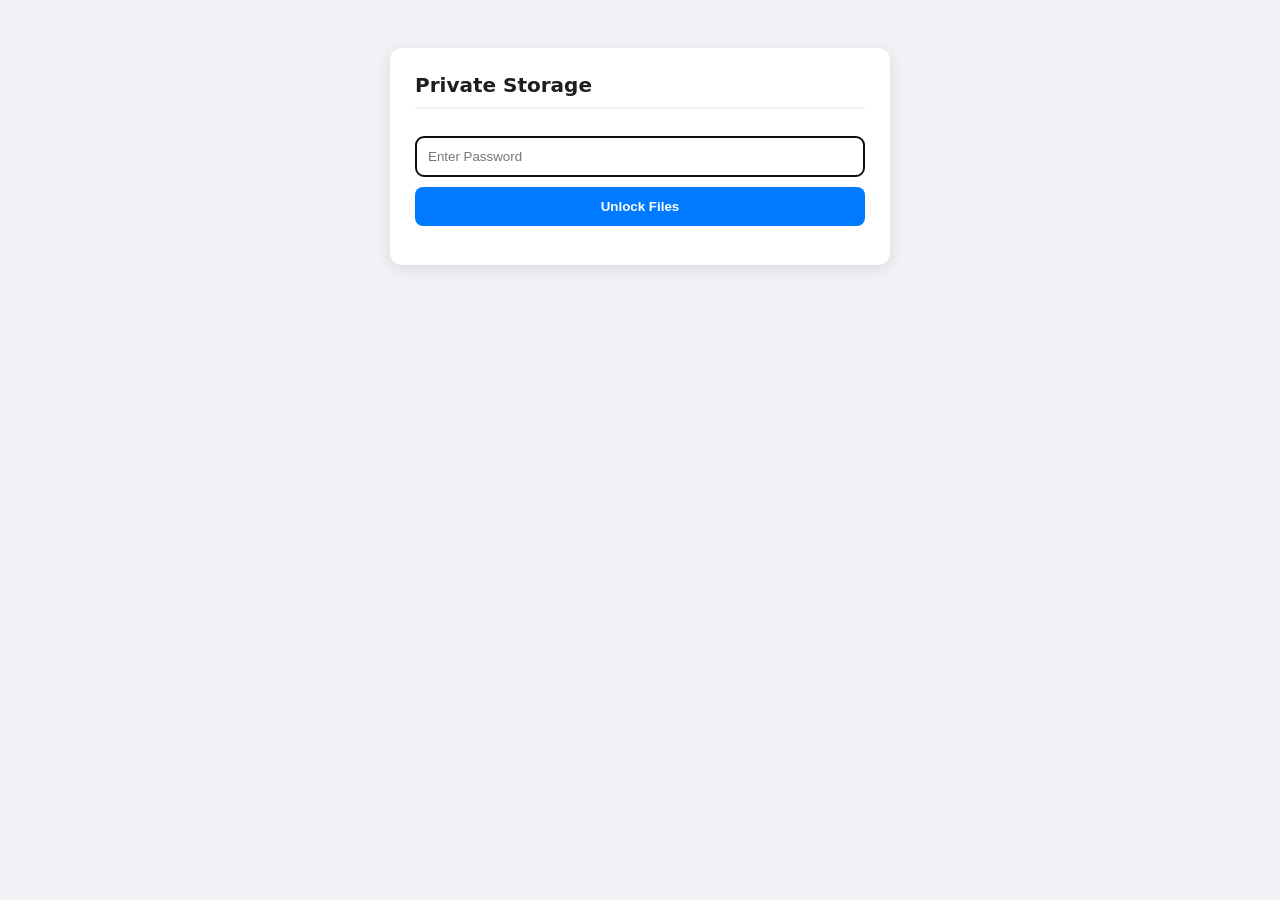
==== dl/index.html @ 0c0ef720 "Refactor index.php to index.html with updated styles" ====
<!DOCTYPE html>
<html lang="en">
<head>
    <meta charset="UTF-8">
    <meta name="viewport" content="width=device-width, initial-scale=1.0">
    <title>Storage | fahmid.me</title>
    <style>
        body { font-family: -apple-system, system-ui, sans-serif; background: #f0f2f5; display: flex; justify-content: center; padding: 40px 20px; }
        .card { background: white; padding: 25px; border-radius: 12px; box-shadow: 0 4px 15px rgba(0,0,0,0.1); width: 100%; max-width: 450px; }
        h2 { margin-top: 0; font-size: 20px; color: #1c1e21; border-bottom: 2px solid #f0f2f5; padding-bottom: 10px; }
        input { width: 100%; padding: 12px; margin: 10px 0; border: 1px solid #ddd; border-radius: 8px; box-sizing: border-box; }
        button { width: 100%; padding: 12px; background: #007bff; color: white; border: none; border-radius: 8px; cursor: pointer; font-weight: bold; }
        button:hover { background: #0056b3; }
        ul { list-style: none; padding: 0; margin-top: 20px; }
        li { padding: 12px; border-bottom: 1px solid #f0f2f5; display: flex; align-items: center; }
        li:last-child { border: none; }
        a { text-decoration: none; color: #007bff; font-weight: 500; word-break: break-all; }
        a:hover { text-decoration: underline; }
        .hidden { display: none; }
        .error { color: red; font-size: 14px; margin-top: 5px; }
    </style>
</head>
<body>

<div class="card">
    <div id="login-zone">
        <h2>Private Storage</h2>
        <input type="password" id="pass-input" placeholder="Enter Password" autofocus>
        <button onclick="unlock()">Unlock Files</button>
        <p id="err-msg" class="error"></p>
    </div>

    <div id="file-zone" class="hidden">
        <h2>My Files</h2>
        <ul id="file-list"><li>Loading files from GitHub...</li></ul>
        <button onclick="location.reload()" style="background:#6c757d; margin-top:15px;">Lock</button>
    </div>
</div>

<script>
    // --- 1. CONFIGURATION ---
    const GITHUB_USER = 'fahmidone';
    const REPO_NAME = 'fahmidone.github.io';
    const FOLDER_PATH = 'dl';
    const MY_PASSWORD = 'fahmid.me';

    // --- 2. PASSWORD LOGIC ---
    function unlock() {
        const input = document.getElementById('pass-input').value;
        if (input === MY_PASSWORD) {
            document.getElementById('login-zone').classList.add('hidden');
            document.getElementById('file-zone').classList.remove('hidden');
            fetchFiles();
        } else {
            document.getElementById('err-msg').innerText = "Incorrect password.";
        }
    }

    // --- 3. AUTO-LIST LOGIC ---
    async function fetchFiles() {
        const url = `https://api.github.com/repos/${GITHUB_USER}/${REPO_NAME}/contents/${FOLDER_PATH}`;
        const listContainer = document.getElementById('file-list');

        try {
            const response = await fetch(url);
            const files = await response.json();
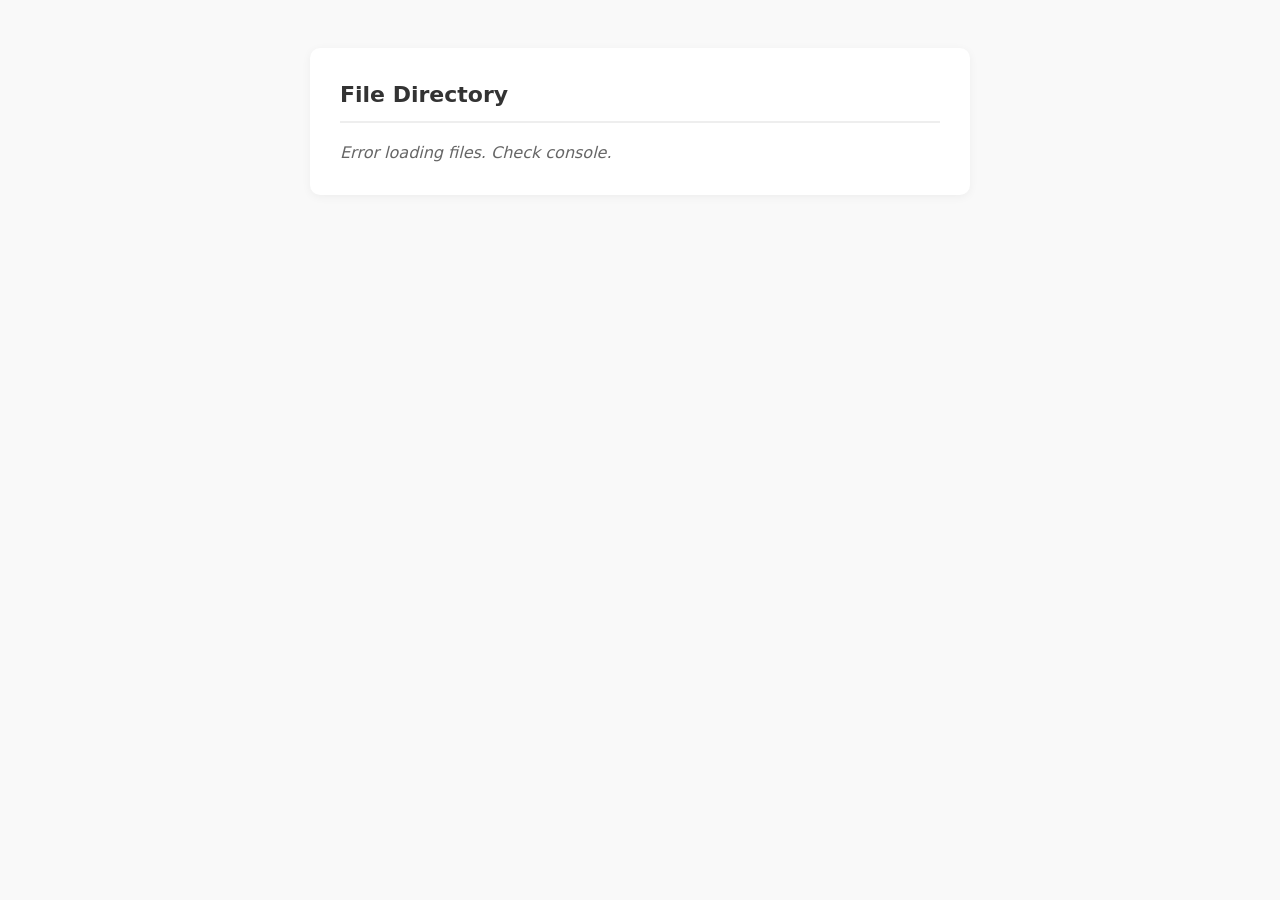
==== commit ad71f145: "Change page title and update file listing logic" ====
--- a/dl/index.html
+++ b/dl/index.html
@@ -3,64 +3,74 @@
 <head>
     <meta charset="UTF-8">
     <meta name="viewport" content="width=device-width, initial-scale=1.0">
-    <title>Storage | fahmid.me</title>
+    <title>Downloads | fahmid.me</title>
     <style>
-        body { font-family: -apple-system, system-ui, sans-serif; background: #f0f2f5; display: flex; justify-content: center; padding: 40px 20px; }
-        .card { background: white; padding: 25px; border-radius: 12px; box-shadow: 0 4px 15px rgba(0,0,0,0.1); width: 100%; max-width: 450px; }
-        h2 { margin-top: 0; font-size: 20px; color: #1c1e21; border-bottom: 2px solid #f0f2f5; padding-bottom: 10px; }
-        input { width: 100%; padding: 12px; margin: 10px 0; border: 1px solid #ddd; border-radius: 8px; box-sizing: border-box; }
-        button { width: 100%; padding: 12px; background: #007bff; color: white; border: none; border-radius: 8px; cursor: pointer; font-weight: bold; }
-        button:hover { background: #0056b3; }
-        ul { list-style: none; padding: 0; margin-top: 20px; }
-        li { padding: 12px; border-bottom: 1px solid #f0f2f5; display: flex; align-items: center; }
-        li:last-child { border: none; }
-        a { text-decoration: none; color: #007bff; font-weight: 500; word-break: break-all; }
-        a:hover { text-decoration: underline; }
-        .hidden { display: none; }
-        .error { color: red; font-size: 14px; margin-top: 5px; }
+        body { font-family: -apple-system, system-ui, sans-serif; background: #f9f9f9; color: #333; padding: 40px 20px; line-height: 1.5; }
+        .container { max-width: 600px; margin: auto; background: white; padding: 30px; border-radius: 10px; box-shadow: 0 2px 10px rgba(0,0,0,0.05); }
+        h2 { margin-top: 0; border-bottom: 2px solid #eee; padding-bottom: 10px; font-size: 22px; }
+        #file-list { list-style: none; padding: 0; margin: 0; }
+        .file-item { display: flex; align-items: center; padding: 12px; border-bottom: 1px solid #f0f0f0; transition: background 0.2s; }
+        .file-item:hover { background: #f8f9fa; }
+        .file-item a { text-decoration: none; color: #007bff; font-weight: 500; flex-grow: 1; word-break: break-all; }
+        .file-item a:hover { color: #0056b3; }
+        .file-icon { margin-right: 12px; font-size: 18px; }
+        .loading { color: #666; font-style: italic; }
     </style>
 </head>
 <body>
 
-<div class="card">
-    <div id="login-zone">
-        <h2>Private Storage</h2>
-        <input type="password" id="pass-input" placeholder="Enter Password" autofocus>
-        <button onclick="unlock()">Unlock Files</button>
-        <p id="err-msg" class="error"></p>
-    </div>
-
-    <div id="file-zone" class="hidden">
-        <h2>My Files</h2>
-        <ul id="file-list"><li>Loading files from GitHub...</li></ul>
-        <button onclick="location.reload()" style="background:#6c757d; margin-top:15px;">Lock</button>
-    </div>
+<div class="container">
+    <h2>File Directory</h2>
+    <div id="file-list" class="loading">Scanning folder...</div>
 </div>
 
 <script>
-    // --- 1. CONFIGURATION ---
-    const GITHUB_USER = 'fahmidone';
-    const REPO_NAME = 'fahmidone.github.io';
-    const FOLDER_PATH = 'dl';
-    const MY_PASSWORD = 'fahmid.me';
+    // --- SET YOUR DETAILS HERE ---
+    const USER = 'fahmidone'; 
+    const REPO = 'fahmidone.github.io'; 
+    const FOLDER = 'dl'; 
 
-    // --- 2. PASSWORD LOGIC ---
-    function unlock() {
-        const input = document.getElementById('pass-input').value;
-        if (input === MY_PASSWORD) {
-            document.getElementById('login-zone').classList.add('hidden');
-            document.getElementById('file-zone').classList.remove('hidden');
-            fetchFiles();
-        } else {
-            document.getElementById('err-msg').innerText = "Incorrect password.";
+    async function listFiles() {
+        const listElement = document.getElementById('file-list');
+        try {
+            const response = await fetch(`https://api.github.com/repos/${USER}/${REPO}/contents/${FOLDER}`);
+            const files = await response.json();
+
+            if (files.message === "Not Found") {
+                listElement.innerHTML = "Error: Folder not found.";
+                return;
+            }
+
+            listElement.innerHTML = ''; // Clear loading text
+
+            files.forEach(file => {
+                // Don't list this index.html file or hidden files
+                if (file.name !== 'index.html' && !file.name.startsWith('.')) {
+                    const div = document.createElement('div');
+                    div.className = 'file-item';
+                    
+                    // Use file.download_url to link directly to the raw file
+                    // Use file.html_url to link to the GitHub preview page
+                    div.innerHTML = `
+                        <span class="file-icon">📄</span>
+                        <a href="${file.html_url}" target="_blank">${file.name}</a>
+                    `;
+                    listElement.appendChild(div);
+                }
+            });
+
+            if (listElement.innerHTML === '') {
+                listElement.innerHTML = "No files found in this folder.";
+            }
+
+        } catch (error) {
+            listElement.innerHTML = "Error loading files. Check console.";
+            console.error(error);
         }
     }
 
-    // --- 3. AUTO-LIST LOGIC ---
-    async function fetchFiles() {
-        const url = `https://api.github.com/repos/${GITHUB_USER}/${REPO_NAME}/contents/${FOLDER_PATH}`;
-        const listContainer = document.getElementById('file-list');
+    listFiles();
+</script>
 
-        try {
-            const response = await fetch(url);
-            const files = await response.json();
+</body>
+</html>
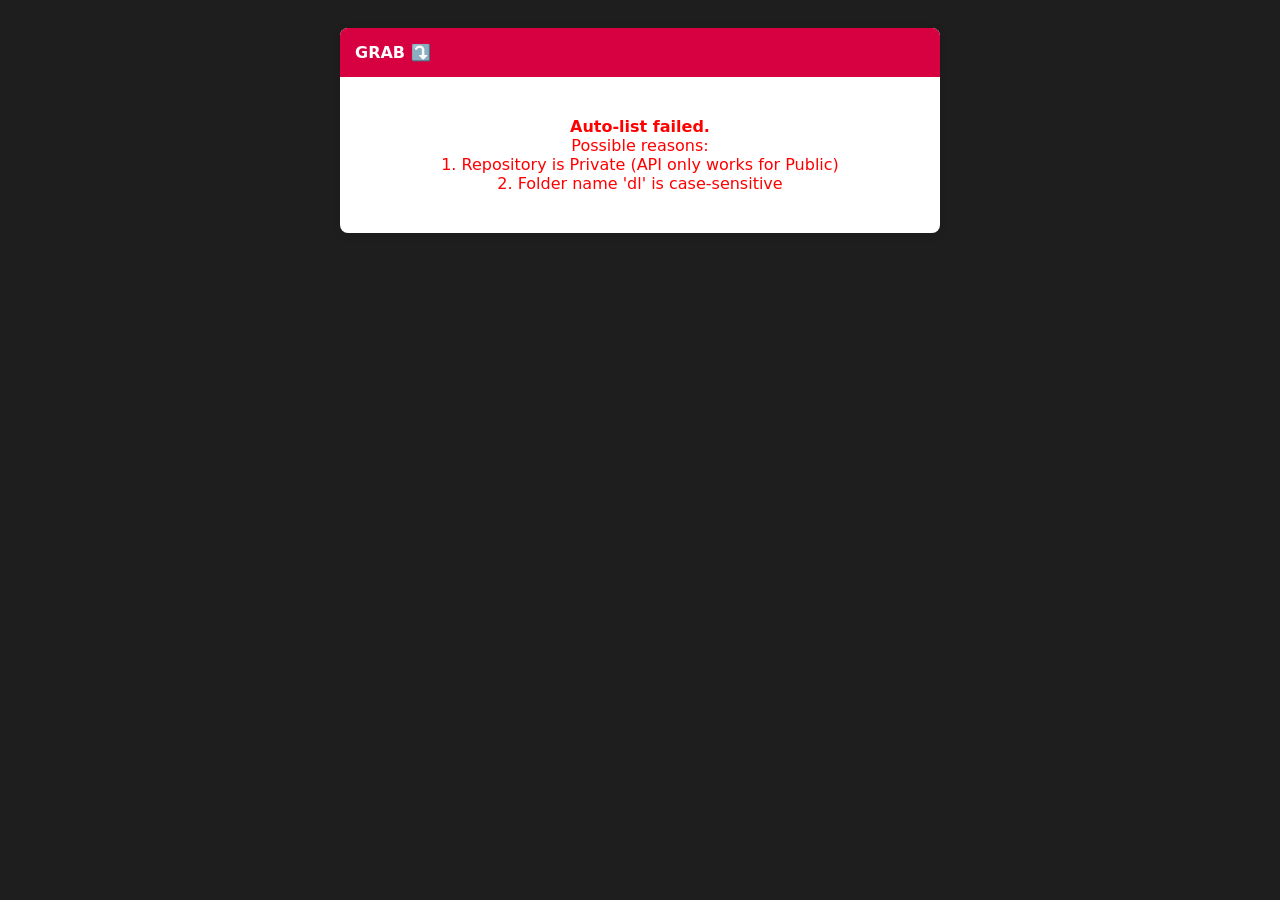
==== commit df0b7c05: "Update HTML structure and styling for downloads page" ====
--- a/dl/index.html
+++ b/dl/index.html
@@ -3,69 +3,61 @@
 <head>
     <meta charset="UTF-8">
     <meta name="viewport" content="width=device-width, initial-scale=1.0">
-    <title>Downloads | fahmid.me</title>
+    <title>Downloads@Fahmid</title>
     <style>
-        body { font-family: -apple-system, system-ui, sans-serif; background: #f9f9f9; color: #333; padding: 40px 20px; line-height: 1.5; }
-        .container { max-width: 600px; margin: auto; background: white; padding: 30px; border-radius: 10px; box-shadow: 0 2px 10px rgba(0,0,0,0.05); }
-        h2 { margin-top: 0; border-bottom: 2px solid #eee; padding-bottom: 10px; font-size: 22px; }
-        #file-list { list-style: none; padding: 0; margin: 0; }
-        .file-item { display: flex; align-items: center; padding: 12px; border-bottom: 1px solid #f0f0f0; transition: background 0.2s; }
-        .file-item:hover { background: #f8f9fa; }
-        .file-item a { text-decoration: none; color: #007bff; font-weight: 500; flex-grow: 1; word-break: break-all; }
-        .file-item a:hover { color: #0056b3; }
-        .file-icon { margin-right: 12px; font-size: 18px; }
-        .loading { color: #666; font-style: italic; }
+        body { font-family: -apple-system, system-ui, sans-serif; background: #1e1e1e; padding: 20px; }
+        .box { max-width: 600px; margin: auto; background: white; border-radius: 8px; box-shadow: 0 2px 10px rgba(0,0,0,0.1); overflow: hidden; }
+        .header { background: #d70040; color: white; padding: 15px; font-weight: bold; }
+        .list { list-style: none; padding: 0; margin: 0; }
+        .item { border-bottom: 1px solid #eee; transition: 0.2s; }
+        .item:hover { background: #f0f7ff; }
+        .item a { display: block; padding: 15px; text-decoration: none; color: #007bff; font-weight: 500; }
+        .loading { padding: 20px; color: #666; text-align: center; }
     </style>
 </head>
 <body>
 
-<div class="container">
-    <h2>File Directory</h2>
-    <div id="file-list" class="loading">Scanning folder...</div>
+<div class="box">
+    <div class="header">GRAB ⤵️</div>
+    <div id="file-container" class="loading">Baking goodies...</div>
 </div>
 
 <script>
-    // --- SET YOUR DETAILS HERE ---
-    const USER = 'fahmidone'; 
-    const REPO = 'fahmidone.github.io'; 
-    const FOLDER = 'dl'; 
+    const user = 'fahmidone';
+    const repo = 'fahmidone.github.io';
+    const folder = 'dl';
 
     async function listFiles() {
-        const listElement = document.getElementById('file-list');
+        const container = document.getElementById('file-container');
+        
         try {
-            const response = await fetch(`https://api.github.com/repos/${USER}/${REPO}/contents/${FOLDER}`);
+            const apiURL = `https://api.github.com/repos/${user}/${repo}/contents/${folder}?t=${new Date().getTime()}`;
+            const response = await fetch(apiURL);
+            
+            if (!response.ok) throw new Error("API Limit reached or Folder not found");
+
             const files = await response.json();
-
-            if (files.message === "Not Found") {
-                listElement.innerHTML = "Error: Folder not found.";
-                return;
-            }
-
-            listElement.innerHTML = ''; // Clear loading text
+            let html = '<div class="list">';
 
             files.forEach(file => {
-                // Don't list this index.html file or hidden files
                 if (file.name !== 'index.html' && !file.name.startsWith('.')) {
-                    const div = document.createElement('div');
-                    div.className = 'file-item';
-                    
-                    // Use file.download_url to link directly to the raw file
-                    // Use file.html_url to link to the GitHub preview page
-                    div.innerHTML = `
-                        <span class="file-icon">📄</span>
-                        <a href="${file.html_url}" target="_blank">${file.name}</a>
-                    `;
-                    listElement.appendChild(div);
+                    html += `<div class="item"><a href="${file.name}">📄 ${file.name}</a></div>`;
                 }
             });
 
-            if (listElement.innerHTML === '') {
-                listElement.innerHTML = "No files found in this folder.";
-            }
+            html += '</div>';
+            container.innerHTML = html;
+            container.className = "";
 
-        } catch (error) {
-            listElement.innerHTML = "Error loading files. Check console.";
-            console.error(error);
+        } catch (err) {
+            container.innerHTML = `
+                <div style="padding:20px; color:red;">
+                    <strong>Auto-list failed.</strong><br>
+                    Possible reasons:<br>
+                    1. Repository is Private (API only works for Public)<br>
+                    2. Folder name 'dl' is case-sensitive<br>
+                </div>
+            `;
         }
     }
 
